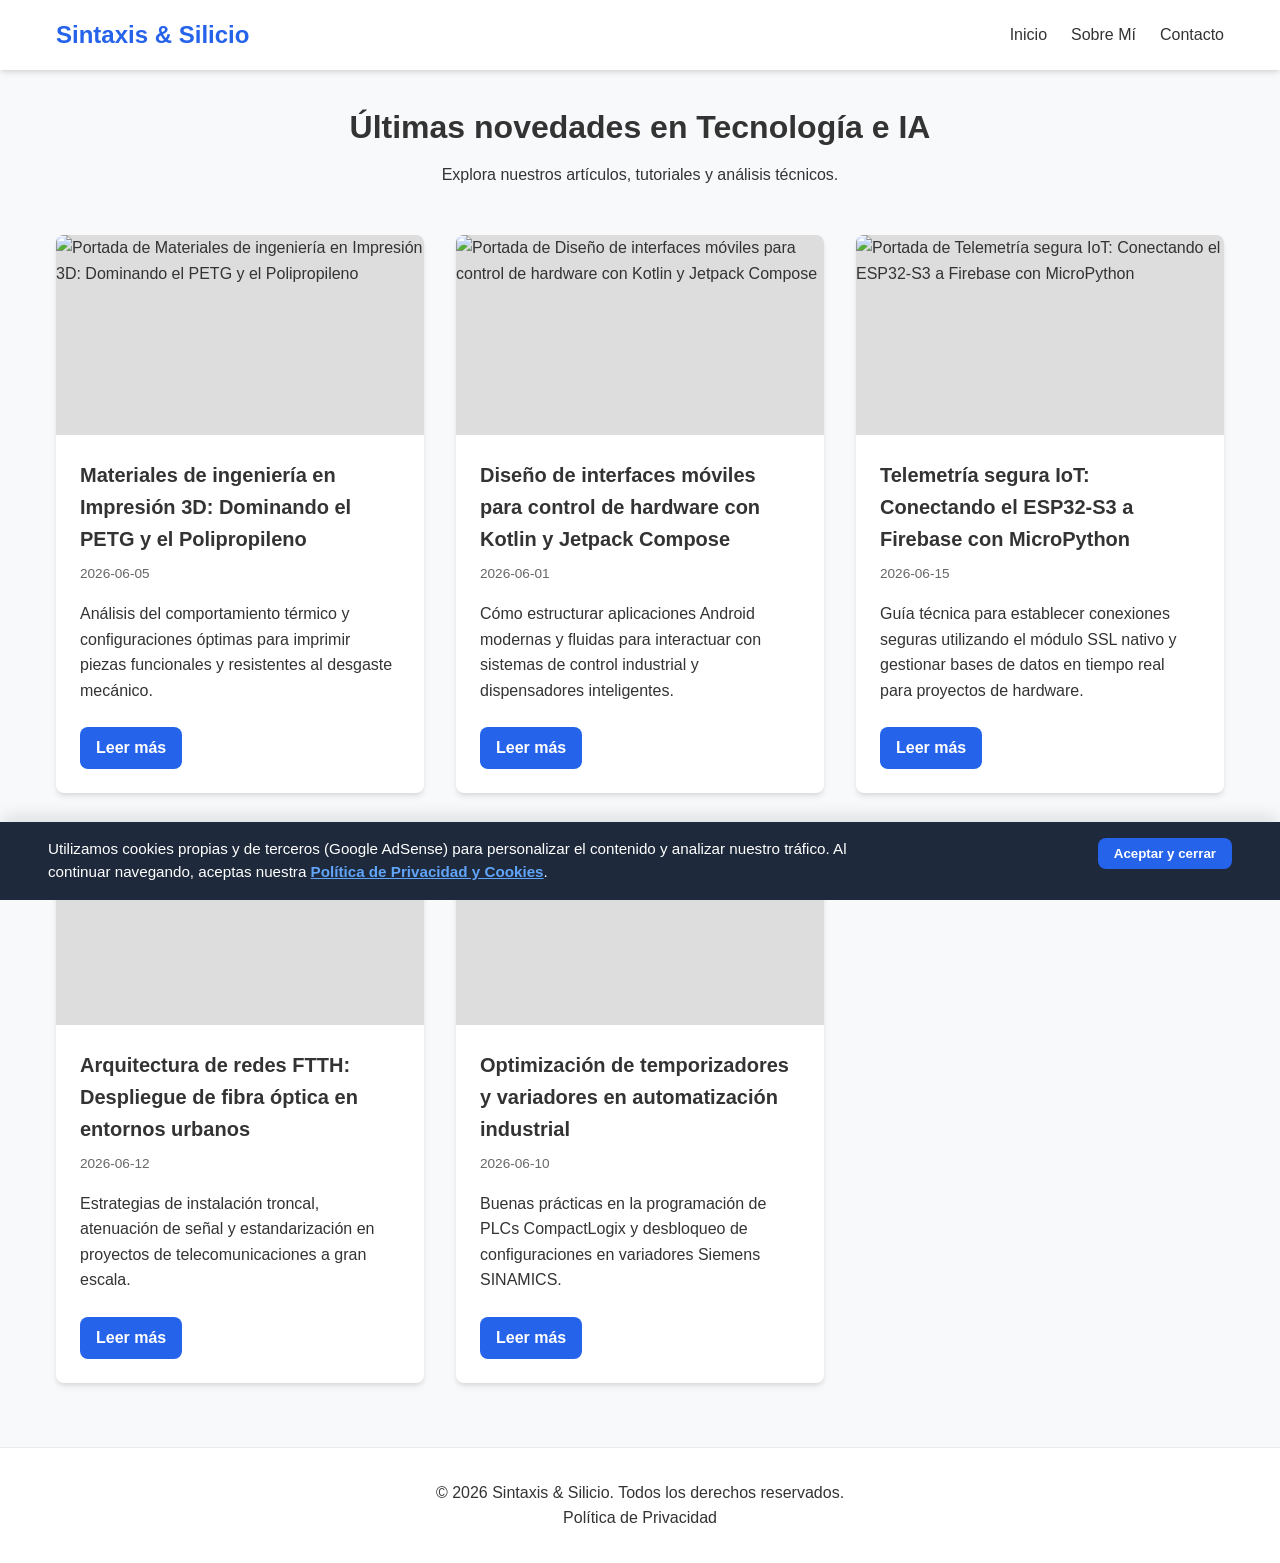
==== index.html @ 1dab360a "Primera versión: Estructura, artículos y políticas legales" ====
<!DOCTYPE html>
<html lang="es">
<head>
    <meta charset="UTF-8">
    <meta name="viewport" content="width=device-width, initial-scale=1.0">
    <meta name="description" content="Blog sobre tecnología actual, IA y desarrollo de hardware.">
    <title>Tech & IA Blog</title>
    <link rel="stylesheet" href="css/style.css">
</head>
<body>

    <header>
        <nav>
            <title>Sintaxis & Silicio | Tecnología, IA y Desarrollo</title>
            <div class="logo"><a href="index.html">Sintaxis & Silicio</a></div>
            <ul>
                <li><a href="index.html">Inicio</a></li>
                <li><a href="sobre-mi.html">Sobre Mí</a></li>
                <li><a href="contacto.html">Contacto</a></li>
            </ul>
        </nav>
    </header>

    <main>
        <section class="hero">
            <h2>Últimas novedades en Tecnología e IA</h2>
            <p>Explora nuestros artículos, tutoriales y análisis técnicos.</p>
        </section>

        <section id="grid-articulos" class="articulos-container">
            </section>
    </main>

    <footer>
    <p>&copy; 2026 Sintaxis & Silicio. Todos los derechos reservados.</p>
    <a href="politica-privacidad.html">Política de Privacidad</a>
    </footer>

    <script src="js/main.js"></script>
<!-- Inicio del Aviso de Cookies -->
    <div id="cookie-banner" class="cookie-banner">
        <p>Utilizamos cookies propias y de terceros (Google AdSense) para personalizar el contenido y analizar nuestro tráfico. Al continuar navegando, aceptas nuestra <a href="politica-privacidad.html">Política de Privacidad y Cookies</a>.</p>
        <button id="btn-aceptar-cookies" class="btn-leer">Aceptar y cerrar</button>
    </div>
    <!-- Fin del Aviso de Cookies -->

    <!-- Tus otros scripts aquí -->
    <script src="js/cookies.js"></script>
</body>
</html>
---- css/style.css ----
/* ================= VARIABLES ================= */
:root {
    --color-fondo: #f8f9fa;
    --color-texto: #333333;
    --color-primario: #2563eb;
    --color-primario-hover: #1d4ed8;
    --color-blanco: #ffffff;
    --sombra-suave: 0 4px 6px -1px rgba(0, 0, 0, 0.1), 0 2px 4px -1px rgba(0, 0, 0, 0.06);
    --sombra-fuerte: 0 10px 15px -3px rgba(0, 0, 0, 0.1), 0 4px 6px -2px rgba(0, 0, 0, 0.05);
    --radio-bordes: 8px;
}

/* ================= RESET BÁSICO ================= */
* {
    margin: 0;
    padding: 0;
    box-sizing: border-box;
}

body {
    font-family: -apple-system, BlinkMacSystemFont, "Segoe UI", Roboto, Helvetica, Arial, sans-serif;
    background-color: var(--color-fondo);
    color: var(--color-texto);
    line-height: 1.6;
}

a {
    text-decoration: none;
    color: inherit;
}

/* ================= NAVEGACIÓN ================= */
header {
    background-color: var(--color-blanco);
    box-shadow: var(--sombra-suave);
    position: sticky;
    top: 0;
    left: 0;
    width: 100%;
    z-index: 9999;
}

/* Añade esto también para separar un poco la sección de recomendados */
.relacionados-section {
    margin-top: 4rem;
    padding-top: 2rem;
    border-top: 1px solid #eaeaea;
}

.relacionados-section h3 {
    margin-bottom: 2rem;
    font-size: 1.5rem;
    text-align: center;
}
nav {
    max-width: 1200px;
    margin: 0 auto;
    padding: 1rem;
    display: flex;
    justify-content: space-between;
    align-items: center;
    flex-wrap: wrap; /* Permite que el menú baje en móviles */
}

nav .logo a {
    font-size: 1.5rem;
    font-weight: bold;
    color: var(--color-primario);
}

nav ul {
    list-style: none;
    display: flex;
    gap: 1.5rem;
}

nav ul a:hover {
    color: var(--color-primario);
}

/* ================= INICIO (INDEX) ================= */
main {
    max-width: 1200px;
    margin: 2rem auto;
    padding: 0 1rem;
}

.hero {
    text-align: center;
    margin-bottom: 3rem;
}

.hero h2 {
    font-size: 2rem;
    margin-bottom: 0.5rem;
}

/* Grid de Artículos (Diseño Responsivo) */
.articulos-container {
    display: grid;
    grid-template-columns: 1fr; /* 1 columna en móviles */
    gap: 2rem;
}

/* Media Query para Tablets y Escritorio */
@media (min-width: 768px) {
    .articulos-container {
        grid-template-columns: repeat(auto-fill, minmax(300px, 1fr)); /* Múltiples columnas */
    }
}

/* Tarjetas (Cards) estilo Material */
.card {
    background: var(--color-blanco);
    border-radius: var(--radio-bordes);
    overflow: hidden;
    box-shadow: var(--sombra-suave);
    transition: box-shadow 0.3s ease, transform 0.3s ease;
    display: flex;
    flex-direction: column;
}

.card:hover {
    box-shadow: var(--sombra-fuerte);
    transform: translateY(-5px);
}

.card img {
    width: 100%;
    height: 200px;
    object-fit: cover;
    background-color: #ddd; /* Color de fondo por si no hay imagen */
}

.card-content {
    padding: 1.5rem;
    display: flex;
    flex-direction: column;
    flex-grow: 1;
}

.card-content h3 {
    font-size: 1.25rem;
    margin-bottom: 0.5rem;
}

.card-content .fecha {
    font-size: 0.85rem;
    color: #666;
    margin-bottom: 1rem;
}

.card-content p {
    flex-grow: 1;
    margin-bottom: 1.5rem;
}

/* ================= BOTONES ================= */
.btn-leer {
    display: inline-block;
    background-color: var(--color-primario);
    color: var(--color-blanco) !important;
    padding: 0.5rem 1rem;
    border-radius: var(--radio-bordes);
    text-align: center;
    font-weight: bold;
    transition: background-color 0.3s;
    align-self: flex-start;
}

.btn-leer:hover {
    background-color: var(--color-primario-hover);
}

/* ================= ARTÍCULO INDIVIDUAL ================= */
.contenedor-articulo {
    max-width: 800px; /* Más estrecho para mejor legibilidad */
    background: var(--color-blanco);
    padding: 2rem;
    border-radius: var(--radio-bordes);
    box-shadow: var(--sombra-suave);
    margin-top: 2rem;
}

.post-header h1 {
    font-size: 2.5rem;
    line-height: 1.2;
    margin-bottom: 0.5rem;
}

.post-header .fecha {
    color: #666;
    display: block;
    margin-bottom: 2rem;
}

.post-imagen img {
    width: 100%;
    max-height: 400px;
    object-fit: cover;
    border-radius: var(--radio-bordes);
    margin-bottom: 2rem;
}

.post-cuerpo p {
    margin-bottom: 1.5rem;
    font-size: 1.1rem;
}

.post-cuerpo h3 {
    margin: 2rem 0 1rem 0;
}

.post-cuerpo code {
    background-color: #e2e8f0;
    padding: 0.2rem 0.4rem;
    border-radius: 4px;
    font-family: monospace;
}

/* ================= ADSENSE PLACEHOLDERS ================= */
/* Esto garantiza que el contenido no salte cuando carguen los anuncios */
.adsense-placeholder {
    width: 100%;
    min-height: 100px;
    margin: 2rem 0;
    display: flex;
    align-items: center;
    justify-content: center;
    background-color: #f1f5f9;
    border: 1px dashed #cbd5e1;
    color: #94a3b8;
    border-radius: var(--radio-bordes);
}

/* ================= FOOTER ================= */
footer {
    text-align: center;
    padding: 2rem;
    margin-top: 4rem;
    background-color: var(--color-blanco);
    border-top: 1px solid #eaeaea;
}
/* ================= AVISO DE COOKIES ================= */
.cookie-banner {
    position: fixed;
    bottom: 0;
    left: 0;
    width: 100%;
    background-color: #1e293b; /* Color oscuro para contrastar con la web */
    color: var(--color-blanco);
    padding: 1.5rem;
    display: flex;
    flex-direction: column;
    align-items: center;
    justify-content: space-between;
    z-index: 99999; /* Por encima de todo, incluido el header */
    box-shadow: 0 -10px 15px -3px rgba(0, 0, 0, 0.1);
    transform: translateY(100%); /* Lo esconde debajo de la pantalla */
    transition: transform 0.5s cubic-bezier(0.4, 0, 0.2, 1); /* Animación suave */
}

/* Esta clase se añadirá con JavaScript para mostrar el banner */
.cookie-banner.mostrar {
    transform: translateY(0);
}

.cookie-banner p {
    margin-bottom: 1rem;
    font-size: 0.95rem;
    text-align: center;
    max-width: 800px;
    line-height: 1.5;
}

.cookie-banner a {
    color: #60a5fa; /* Un azul claro que resalta en fondo oscuro */
    text-decoration: underline;
    font-weight: bold;
}

.cookie-banner .btn-leer {
    white-space: nowrap;
    border: none;
    cursor: pointer;
}

/* Ajuste para pantallas más grandes (Escritorio/Tablets) */
@media (min-width: 768px) {
    .cookie-banner {
        flex-direction: row;
        padding: 1rem 3rem;
    }
    .cookie-banner p {
        margin-bottom: 0;
        text-align: left;
        margin-right: 2rem;
    }
}
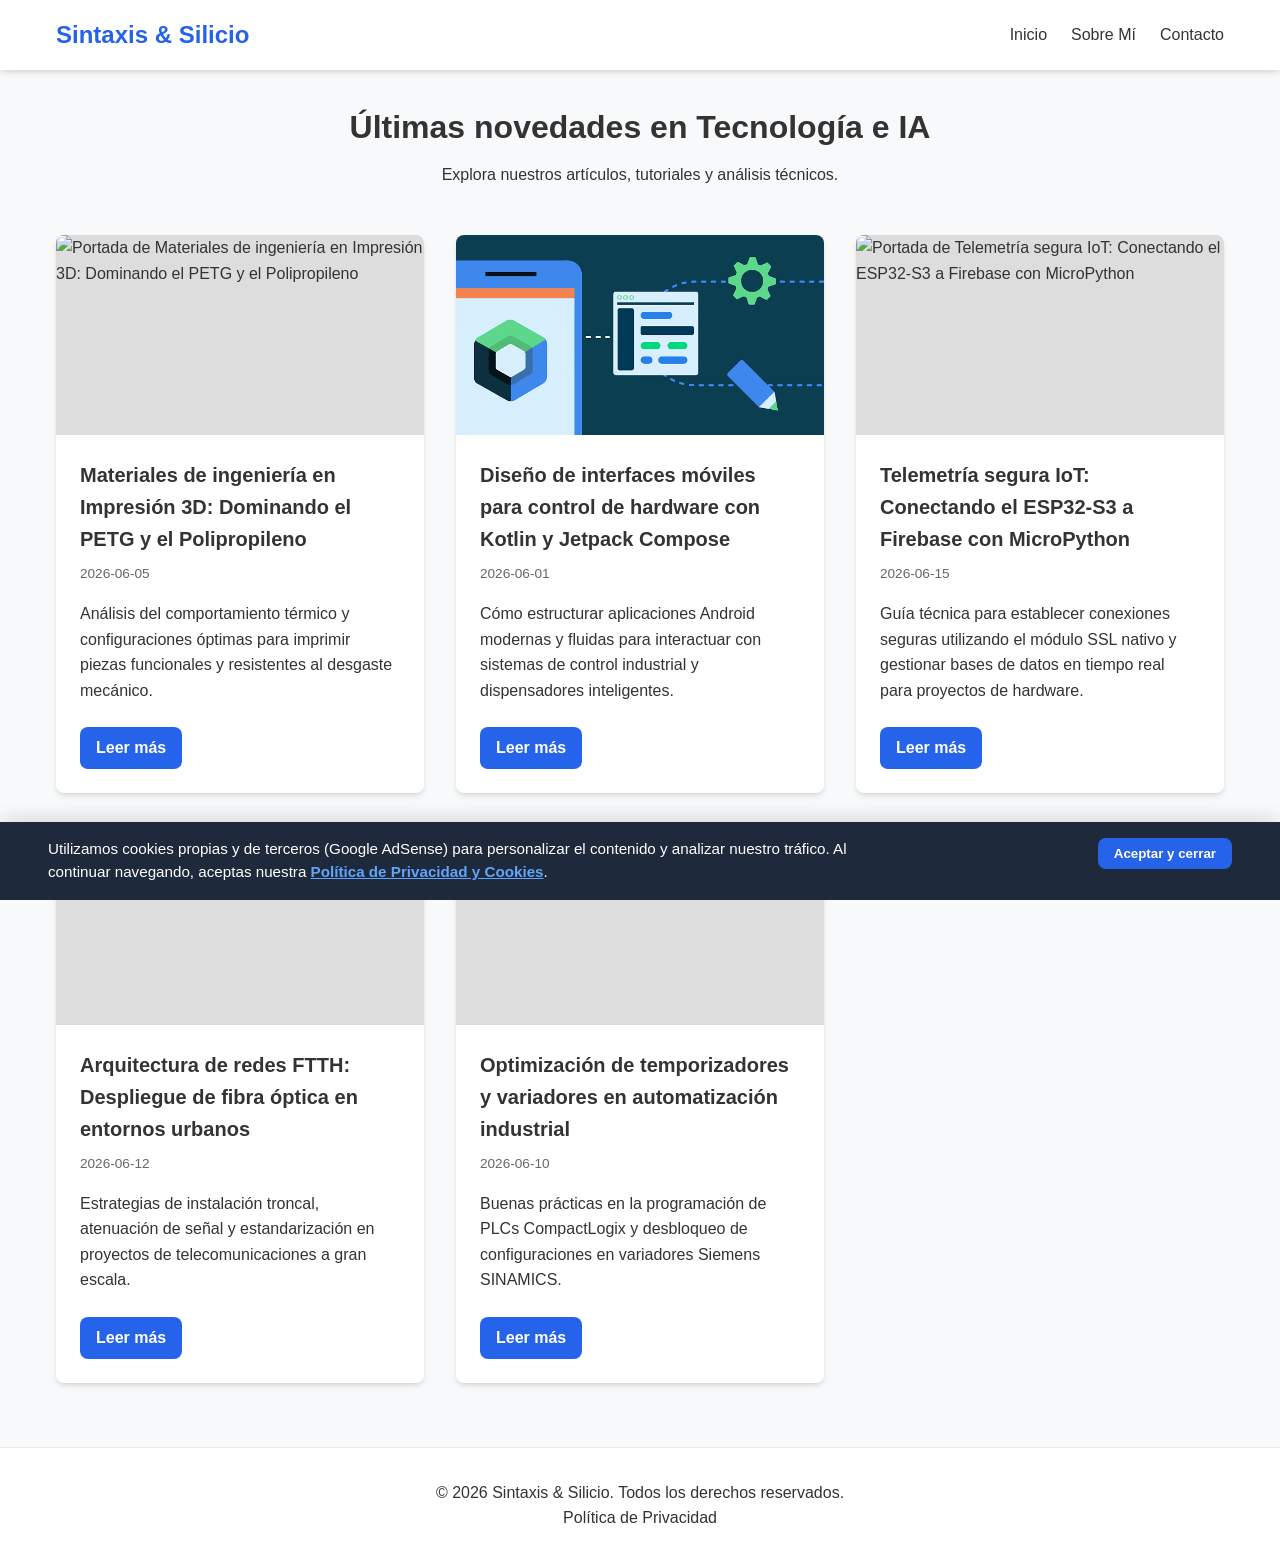
==== commit cb5e2e10: "Añadido el script de Google AdSense en el head" ====
--- a/index.html
+++ b/index.html
@@ -6,6 +6,8 @@
     <meta name="description" content="Blog sobre tecnología actual, IA y desarrollo de hardware.">
     <title>Tech & IA Blog</title>
     <link rel="stylesheet" href="css/style.css">
+    <script async src="https://pagead2.googlesyndication.com/pagead/js/adsbygoogle.js?client=ca-pub-4132174119961625"
+     crossorigin="anonymous"></script>
 </head>
 <body>
 
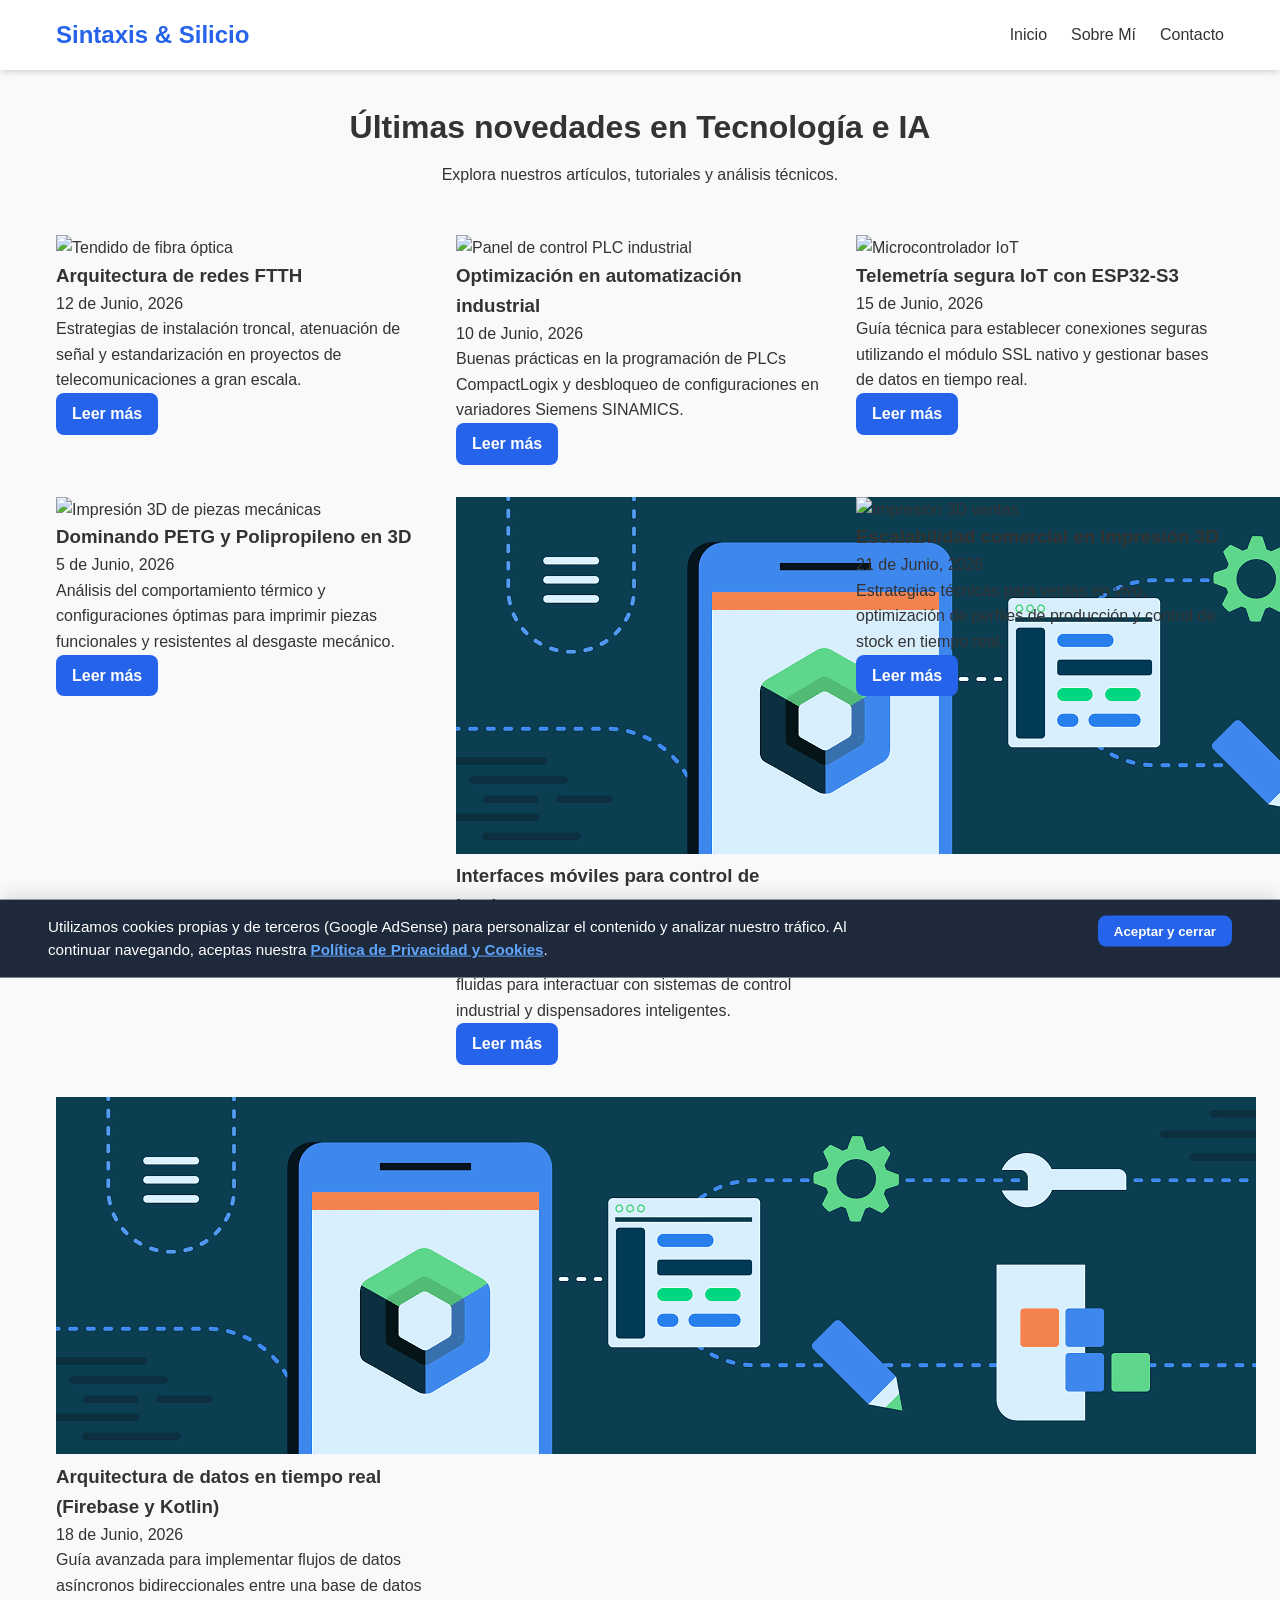
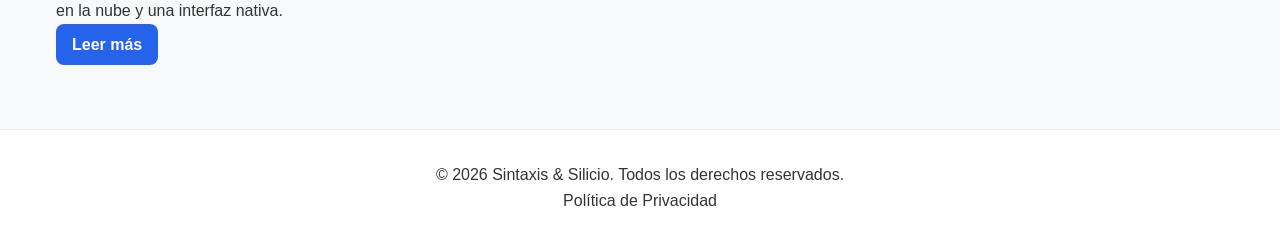
==== commit 7418999b: "version5" ====
--- a/index.html
+++ b/index.html
@@ -4,6 +4,7 @@
     <meta charset="UTF-8">
     <meta name="viewport" content="width=device-width, initial-scale=1.0">
     <meta name="description" content="Blog sobre tecnología actual, IA y desarrollo de hardware.">
+    <meta name="google-site-verification" content="2Hlwk84C8VAOdJVQj6sfPciF0h0cwrOiu_KnDOKpyxw" />
     <title>Tech & IA Blog</title>
     <link rel="stylesheet" href="css/style.css">
     <script async src="https://pagead2.googlesyndication.com/pagead/js/adsbygoogle.js?client=ca-pub-4132174119961625"
@@ -13,7 +14,6 @@
 
     <header>
         <nav>
-            <title>Sintaxis & Silicio | Tecnología, IA y Desarrollo</title>
             <div class="logo"><a href="index.html">Sintaxis & Silicio</a></div>
             <ul>
                 <li><a href="index.html">Inicio</a></li>
@@ -30,7 +30,85 @@
         </section>
 
         <section id="grid-articulos" class="articulos-container">
-            </section>
+            
+            <!-- Tarjeta 1: FTTH -->
+            <article class="tarjeta-articulo">
+                <img src="https://images.unsplash.com/photo-1544197150-b99a580bb7a8?auto=format&fit=crop&w=600&q=80" alt="Tendido de fibra óptica" class="img-tarjeta">
+                <div class="contenido-tarjeta">
+                    <h3>Arquitectura de redes FTTH</h3>
+                    <p class="fecha-tarjeta">12 de Junio, 2026</p>
+                    <p>Estrategias de instalación troncal, atenuación de señal y estandarización en proyectos de telecomunicaciones a gran escala.</p>
+                    <a href="redes-ftth.html" class="btn-leer">Leer más</a>
+                </div>
+            </article>
+
+            <!-- Tarjeta 2: PLC -->
+            <article class="tarjeta-articulo">
+                <img src="https://images.unsplash.com/photo-1581091226825-a6a2a5aee158?auto=format&fit=crop&w=600&q=80" alt="Panel de control PLC industrial" class="img-tarjeta">
+                <div class="contenido-tarjeta">
+                    <h3>Optimización en automatización industrial</h3>
+                    <p class="fecha-tarjeta">10 de Junio, 2026</p>
+                    <p>Buenas prácticas en la programación de PLCs CompactLogix y desbloqueo de configuraciones en variadores Siemens SINAMICS.</p>
+                    <a href="logica-plc.html" class="btn-leer">Leer más</a>
+                </div>
+            </article>
+
+            <!-- Tarjeta 3: Telemetría IoT -->
+            <article class="tarjeta-articulo">
+                <img src="https://images.unsplash.com/photo-1518770660439-4636190af475?auto=format&fit=crop&w=600&q=80" alt="Microcontrolador IoT" class="img-tarjeta">
+                <div class="contenido-tarjeta">
+                    <h3>Telemetría segura IoT con ESP32-S3</h3>
+                    <p class="fecha-tarjeta">15 de Junio, 2026</p>
+                    <p>Guía técnica para establecer conexiones seguras utilizando el módulo SSL nativo y gestionar bases de datos en tiempo real.</p>
+                    <a href="esp32-firebase.html" class="btn-leer">Leer más</a>
+                </div>
+            </article>
+
+            <!-- Tarjeta 4: Impresión 3D -->
+            <article class="tarjeta-articulo">
+                <img src="https://images.unsplash.com/photo-1581092580497-e0d23cbdf1dc?auto=format&fit=crop&w=600&q=80" alt="Impresión 3D de piezas mecánicas" class="img-tarjeta">
+                <div class="contenido-tarjeta">
+                    <h3>Dominando PETG y Polipropileno en 3D</h3>
+                    <p class="fecha-tarjeta">5 de Junio, 2026</p>
+                    <p>Análisis del comportamiento térmico y configuraciones óptimas para imprimir piezas funcionales y resistentes al desgaste mecánico.</p>
+                    <a href="impresion-3d.html" class="btn-leer">Leer más</a>
+                </div>
+            </article>
+
+            <!-- Tarjeta 5: Jetpack Compose -->
+            <article class="tarjeta-articulo">
+                <img src="assets/Jetpack-Compose.png" alt="Diseño de interfaces móviles con Jetpack Compose" class="img-tarjeta">
+                <div class="contenido-tarjeta">
+                    <h3>Interfaces móviles para control de hardware</h3>
+                    <p class="fecha-tarjeta">1 de Junio, 2026</p>
+                    <p>Cómo estructurar aplicaciones Android modernas y fluidas para interactuar con sistemas de control industrial y dispensadores inteligentes.</p>
+                    <a href="jetpack-compose.html" class="btn-leer">Leer más</a>
+                </div>
+            </article>
+
+            <!-- Tarjeta 6: Comercio en 3D -->
+            <article class="tarjeta-articulo">
+                <img src="https://images.unsplash.com/photo-1615811361523-6bd03d7748e7?auto=format&fit=crop&w=600&q=80" alt="Impresión 3D ventas" class="img-tarjeta">
+                <div class="contenido-tarjeta">
+                    <h3>Escalabilidad comercial en Impresión 3D</h3>
+                    <p class="fecha-tarjeta">21 de Junio, 2026</p>
+                    <p>Estrategias técnicas para ventas en vivo, optimización de perfiles de producción y control de stock en tiempo real.</p>
+                    <a href="comercio-3d.html" class="btn-leer">Leer más</a>
+                </div>
+            </article>
+
+            <!-- Tarjeta 7: Firebase y Kotlin Realtime -->
+            <article class="tarjeta-articulo">
+                <img src="assets/Jetpack-Compose.png" alt="Integración Firebase" class="img-tarjeta">
+                <div class="contenido-tarjeta">
+                    <h3>Arquitectura de datos en tiempo real (Firebase y Kotlin)</h3>
+                    <p class="fecha-tarjeta">18 de Junio, 2026</p>
+                    <p>Guía avanzada para implementar flujos de datos asíncronos bidireccionales entre una base de datos en la nube y una interfaz nativa.</p>
+                    <a href="integracion-firebase.html" class="btn-leer">Leer más</a>
+                </div>
+            </article>
+
+        </section>
     </main>
 
     <footer>
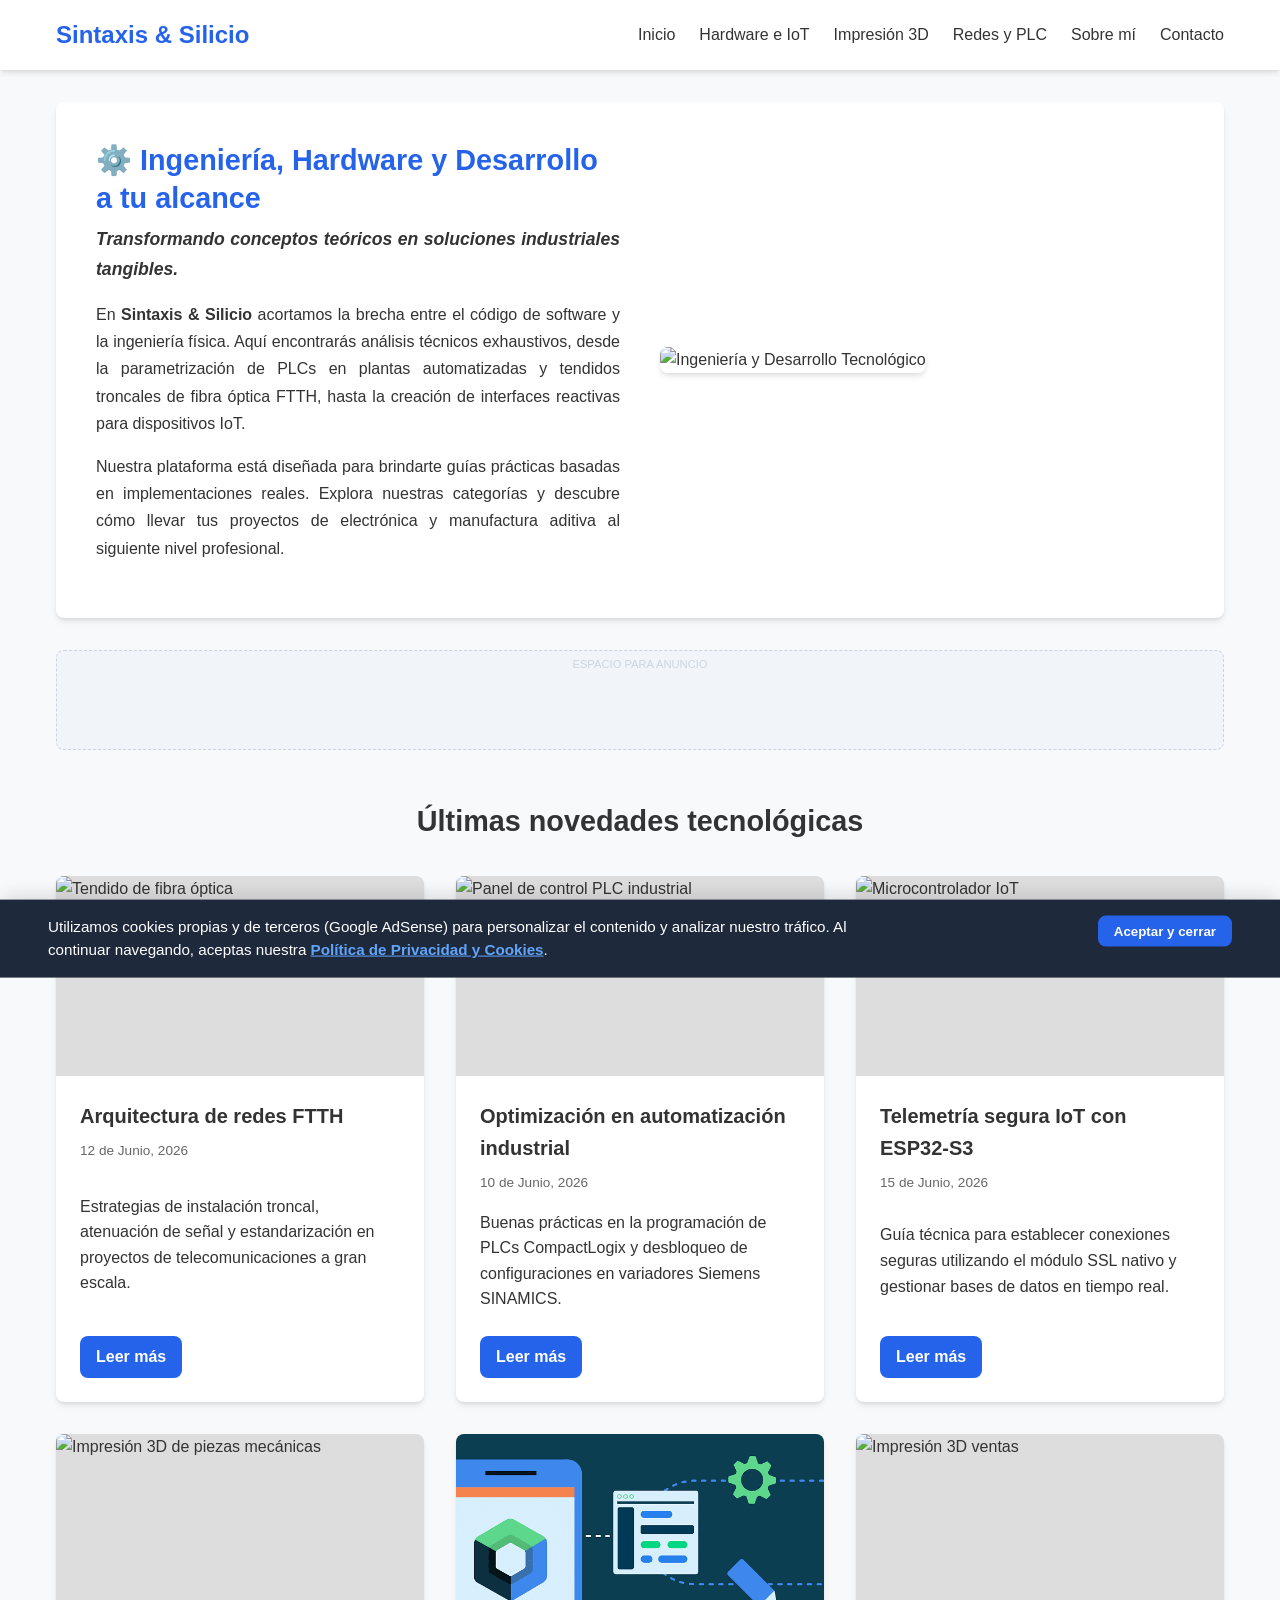
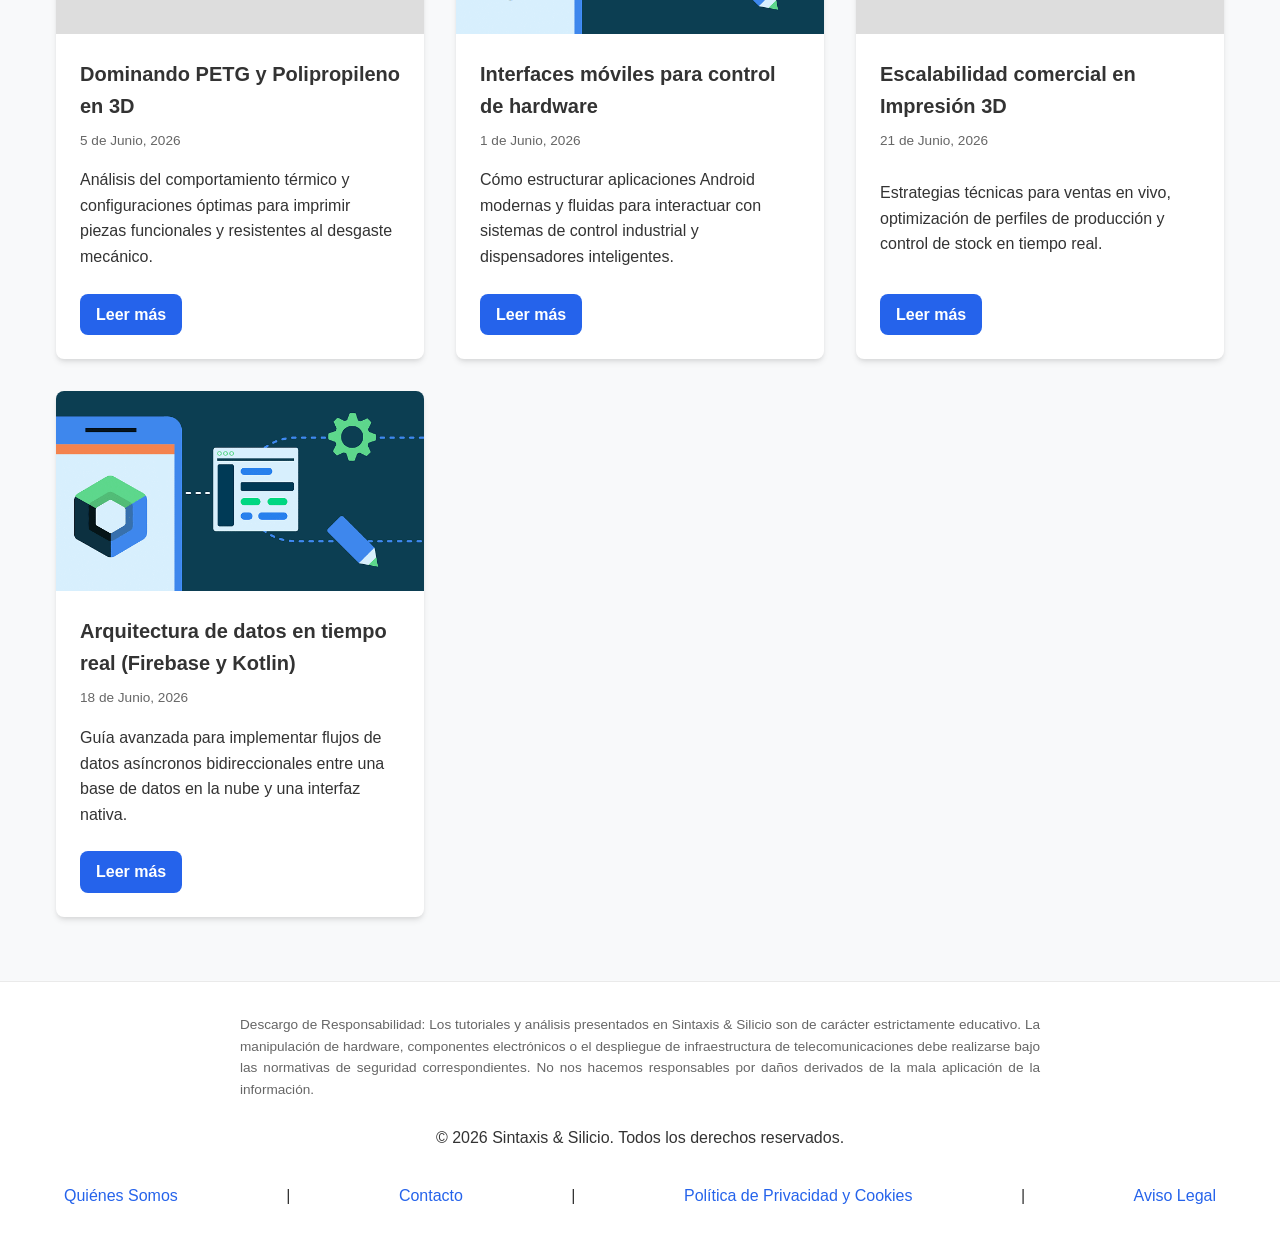
==== commit ce82fa8f: "version6" ====
--- a/index.html
+++ b/index.html
@@ -12,23 +12,42 @@
 </head>
 <body>
 
-    <header>
+<header>
         <nav>
             <div class="logo"><a href="index.html">Sintaxis & Silicio</a></div>
             <ul>
+                <!-- Enlaces actualizados para saltar a las categorías -->
                 <li><a href="index.html">Inicio</a></li>
-                <li><a href="sobre-mi.html">Sobre Mí</a></li>
+                <li><a href="jetpack-compose.html">Hardware e IoT</a></li>
+                <li><a href="impresion-3d.html">Impresión 3D</a></li>
+                <li><a href="logica-plc.html">Redes y PLC</a></li>
+                <li><a href="sobre-mi.html">Sobre mí</a></li>
                 <li><a href="contacto.html">Contacto</a></li>
             </ul>
         </nav>
-    </header>
+</header>
 
     <main>
-        <section class="hero">
-            <h2>Últimas novedades en Tecnología e IA</h2>
-            <p>Explora nuestros artículos, tutoriales y análisis técnicos.</p>
+        <section class="intro-general">
+            <div class="intro-texto">
+                <h2>⚙️ Ingeniería, Hardware y Desarrollo a tu alcance</h2>
+                <p class="intro-sub">Transformando conceptos teóricos en soluciones industriales tangibles.</p>
+                <p>En <strong>Sintaxis & Silicio</strong> acortamos la brecha entre el código de software y la ingeniería física. Aquí encontrarás análisis técnicos exhaustivos, desde la parametrización de PLCs en plantas automatizadas y tendidos troncales de fibra óptica FTTH, hasta la creación de interfaces reactivas para dispositivos IoT.</p>
+                <p>Nuestra plataforma está diseñada para brindarte guías prácticas basadas en implementaciones reales. Explora nuestras categorías y descubre cómo llevar tus proyectos de electrónica y manufactura aditiva al siguiente nivel profesional.</p>
+            </div>
+            <div class="intro-imagen">
+                <!-- Imagen de contexto tecnológico -->
+                <img src="https://images.unsplash.com/photo-1517077304055-6e89abbf09b0?auto=format&fit=crop&w=800&q=80" alt="Ingeniería y Desarrollo Tecnológico">
+            </div>
         </section>
 
+        <!-- Primer espacio de anuncio justo debajo de la intro -->
+        <div class="adsense-placeholder"></div>
+
+        <section class="titulo-seccion">
+            <h2>Últimas novedades tecnológicas</h2>
+        </section>
+        
         <section id="grid-articulos" class="articulos-container">
             
             <!-- Tarjeta 1: FTTH -->
@@ -111,9 +130,19 @@
         </section>
     </main>
 
-    <footer>
-    <p>&copy; 2026 Sintaxis & Silicio. Todos los derechos reservados.</p>
-    <a href="politica-privacidad.html">Política de Privacidad</a>
+<footer>
+        <div class="footer-legal">
+            <p>Descargo de Responsabilidad: Los tutoriales y análisis presentados en Sintaxis & Silicio son de carácter estrictamente educativo. La manipulación de hardware, componentes electrónicos o el despliegue de infraestructura de telecomunicaciones debe realizarse bajo las normativas de seguridad correspondientes. No nos hacemos responsables por daños derivados de la mala aplicación de la información.</p>
+        </div>
+        <div class="footer-enlaces">
+            <p>&copy; 2026 Sintaxis & Silicio. Todos los derechos reservados.</p>
+            <nav class="menu-footer">
+                <a href="sobre-mi.html">Quiénes Somos</a> |
+                <a href="contacto.html">Contacto</a> |
+                <a href="politica-privacidad.html">Política de Privacidad y Cookies</a> |
+                <a href="aviso-legal.html">Aviso Legal</a>
+            </nav>
+        </div>
     </footer>
 
     <script src="js/main.js"></script>
--- a/css/style.css
+++ b/css/style.css
@@ -1,3 +1,71 @@
+/* ================= INTRODUCCIÓN GENERAL (INDEX) ================= */
+.intro-general {
+    display: flex;
+    flex-direction: column;
+    gap: 2.5rem;
+    background-color: var(--color-blanco);
+    padding: 2.5rem;
+    border-radius: var(--radio-bordes);
+    box-shadow: var(--sombra-suave);
+    margin-bottom: 2rem;
+    align-items: center;
+}
+
+.intro-texto {
+    flex: 1;
+}
+
+.intro-texto h2 {
+    font-size: 1.8rem;
+    color: var(--color-primario);
+    margin-bottom: 0.5rem;
+    line-height: 1.3;
+}
+
+.intro-sub {
+    font-weight: 600;
+    font-style: italic;
+    color: #64748b;
+    margin-bottom: 1.5rem;
+    font-size: 1.1rem;
+}
+
+.intro-texto p {
+    margin-bottom: 1rem;
+    text-align: justify;
+    line-height: 1.7;
+    color: var(--color-texto);
+}
+
+.intro-imagen {
+    flex: 1;
+    width: 100%;
+}
+
+.intro-imagen img {
+    width: 100%;
+    border-radius: var(--radio-bordes);
+    object-fit: cover;
+    max-height: 350px;
+    box-shadow: var(--sombra-suave);
+}
+
+.titulo-seccion {
+    text-align: center;
+    margin: 3rem 0 2rem 0;
+}
+
+.titulo-seccion h2 {
+    font-size: 1.8rem;
+    color: var(--color-texto);
+}
+
+/* Diseño lado a lado para escritorio */
+@media (min-width: 768px) {
+    .intro-general {
+        flex-direction: row; 
+    }
+}
 /* ================= VARIABLES ================= */
 :root {
     --color-fondo: #f8f9fa;
@@ -110,7 +178,7 @@
 }
 
 /* Tarjetas (Cards) estilo Material */
-.card {
+.tarjeta-articulo {
     background: var(--color-blanco);
     border-radius: var(--radio-bordes);
     overflow: hidden;
@@ -118,43 +186,68 @@
     transition: box-shadow 0.3s ease, transform 0.3s ease;
     display: flex;
     flex-direction: column;
-}
-
-.card:hover {
+    min-width: 0; /* ¡Mantiene el grid a raya! */
+}
+
+.tarjeta-articulo:hover {
     box-shadow: var(--sombra-fuerte);
     transform: translateY(-5px);
 }
 
-.card img {
+.img-tarjeta {
     width: 100%;
     height: 200px;
     object-fit: cover;
-    background-color: #ddd; /* Color de fondo por si no hay imagen */
-}
-
-.card-content {
+    background-color: #ddd; 
+}
+
+.contenido-tarjeta {
     padding: 1.5rem;
     display: flex;
     flex-direction: column;
     flex-grow: 1;
 }
 
-.card-content h3 {
+.contenido-tarjeta h3 {
     font-size: 1.25rem;
     margin-bottom: 0.5rem;
 }
 
-.card-content .fecha {
+.contenido-tarjeta .fecha-tarjeta {
     font-size: 0.85rem;
     color: #666;
     margin-bottom: 1rem;
 }
 
-.card-content p {
+.contenido-tarjeta p {
     flex-grow: 1;
     margin-bottom: 1.5rem;
 }
-
+/* Añade esto a tu style.css para mejorar los placeholders */
+.adsense-placeholder {
+    width: 100%;
+    min-height: 100px;
+    margin: 2rem 0;
+    display: flex;
+    flex-direction: column; /* Cambiado para apilar texto y caja */
+    align-items: center;
+    justify-content: center;
+    background-color: #f1f5f9;
+    border: 1px dashed #cbd5e1;
+    color: #94a3b8;
+    border-radius: var(--radio-bordes);
+    position: relative;
+    padding-top: 20px;
+}
+
+.adsense-placeholder::before {
+    content: "Espacio para anuncio"; /* Etiqueta de transparencia */
+    position: absolute;
+    top: 5px;
+    font-size: 0.7rem;
+    color: #cbd5e1;
+    text-transform: uppercase;
+}
 /* ================= BOTONES ================= */
 .btn-leer {
     display: inline-block;
@@ -173,51 +266,72 @@
 }
 
 /* ================= ARTÍCULO INDIVIDUAL ================= */
-.contenedor-articulo {
-    max-width: 800px; /* Más estrecho para mejor legibilidad */
+.articulo-contenedor {
+    max-width: 800px; /* Mantiene el texto en un ancho ideal para leer */
     background: var(--color-blanco);
-    padding: 2rem;
-    border-radius: var(--radio-bordes);
-    box-shadow: var(--sombra-suave);
-    margin-top: 2rem;
-}
-
-.post-header h1 {
+    padding: 2.5rem;
+    border-radius: var(--radio-bordes);
+    box-shadow: var(--sombra-suave);
+    margin: 2rem auto; /* Lo centra en la pantalla */
+}
+
+.articulo-cabecera h1 {
     font-size: 2.5rem;
     line-height: 1.2;
     margin-bottom: 0.5rem;
 }
 
-.post-header .fecha {
+.fecha-publicacion {
     color: #666;
     display: block;
     margin-bottom: 2rem;
-}
-
-.post-imagen img {
-    width: 100%;
-    max-height: 400px;
+    font-size: 0.95rem;
+}
+
+.imagen-destacada {
+    width: 100%;
+    max-height: 450px;
     object-fit: cover;
     border-radius: var(--radio-bordes);
     margin-bottom: 2rem;
-}
-
-.post-cuerpo p {
+    box-shadow: var(--sombra-suave);
+}
+
+.contenido-texto p {
     margin-bottom: 1.5rem;
     font-size: 1.1rem;
-}
-
-.post-cuerpo h3 {
-    margin: 2rem 0 1rem 0;
-}
-
-.post-cuerpo code {
-    background-color: #e2e8f0;
-    padding: 0.2rem 0.4rem;
-    border-radius: 4px;
-    font-family: monospace;
-}
-
+    line-height: 1.8;
+}
+
+.contenido-texto h2 {
+    margin: 2.5rem 0 1rem 0;
+    font-size: 1.8rem;
+    color: var(--color-texto);
+}
+
+/* ================= FOOTER LEGAL Y ENLACES ================= */
+.footer-legal {
+    font-size: 0.85rem;
+    color: #666;
+    max-width: 800px;
+    margin: 0 auto 1.5rem auto;
+    line-height: 1.6;
+    text-align: justify;
+}
+
+.menu-footer {
+    margin-top: 1rem;
+}
+
+.menu-footer a {
+    margin: 0 0.5rem;
+    color: var(--color-primario);
+    font-weight: 500;
+}
+
+.menu-footer a:hover {
+    text-decoration: underline;
+}
 /* ================= ADSENSE PLACEHOLDERS ================= */
 /* Esto garantiza que el contenido no salte cuando carguen los anuncios */
 .adsense-placeholder {
@@ -296,4 +410,97 @@
         text-align: left;
         margin-right: 2rem;
     }
+}
+.card {
+    background: var(--color-blanco);
+    border-radius: var(--radio-bordes);
+    overflow: hidden;
+    box-shadow: var(--sombra-suave);
+    transition: box-shadow 0.3s ease, transform 0.3s ease;
+    display: flex;
+    flex-direction: column;
+    min-width: 0; /* ¡Esta es la solución principal! */
+}
+@media (min-width: 768px) {
+    .articulos-container {
+        /* Cambiamos auto-fill por auto-fit */
+        grid-template-columns: repeat(auto-fit, minmax(300px, 1fr)); 
+    }
+}
+/* ================= FORMULARIO DE CONTACTO ================= */
+.formulario-contacto {
+    width: 100%;
+    margin-top: 1.5rem;
+}
+
+.form-grupo {
+    margin-bottom: 1.5rem;
+}
+
+.form-grupo label {
+    display: block;
+    margin-bottom: 0.4rem;
+    color: #555555;
+    font-size: 0.95rem;
+}
+
+.form-grupo input,
+.form-grupo textarea {
+    width: 100%;
+    padding: 0.75rem;
+    border: 1px solid #d1d5db; /* Borde gris sutil */
+    border-radius: 2px; /* Esquinas casi rectas como en tu imagen */
+    background-color: #fdfdfd;
+    font-family: inherit;
+    font-size: 1rem;
+    color: var(--color-texto);
+    transition: border-color 0.3s ease;
+}
+
+/* Efecto al hacer clic en las cajas de texto */
+.form-grupo input:focus,
+.form-grupo textarea:focus {
+    outline: none;
+    border-color: #7b9ebc; 
+}
+
+.form-grupo textarea {
+    resize: vertical; /* Permite estirar hacia abajo pero no hacia los lados */
+    min-height: 180px;
+}
+
+/* Botón de Enviar idéntico a la imagen */
+.btn-enviar-form {
+    background-color: #336699; /* Tono de azul del ejemplo */
+    color: var(--color-blanco);
+    border: none;
+    padding: 0.75rem 2rem;
+    font-weight: 700;
+    font-size: 0.9rem;
+    letter-spacing: 0.5px;
+    cursor: pointer;
+    border-radius: 2px;
+    transition: background-color 0.3s;
+    display: inline-block;
+    margin-top: 0.5rem;
+}
+
+.btn-enviar-form:hover {
+    background-color: #244b73; /* Azul más oscuro al pasar el ratón */
+}
+/* Para que el menú se deslice suavemente al hacer clic */
+html {
+    scroll-behavior: smooth;
+}
+
+/* Estilos para los títulos separadores de categorías en el Inicio */
+.titulo-categoria {
+    margin: 4rem 0 2rem 0; /* Da respiro entre categorías */
+    padding-bottom: 0.5rem;
+    border-bottom: 2px solid var(--color-primario);
+}
+
+.titulo-categoria h2 {
+    font-size: 1.6rem;
+    color: var(--color-texto);
 }
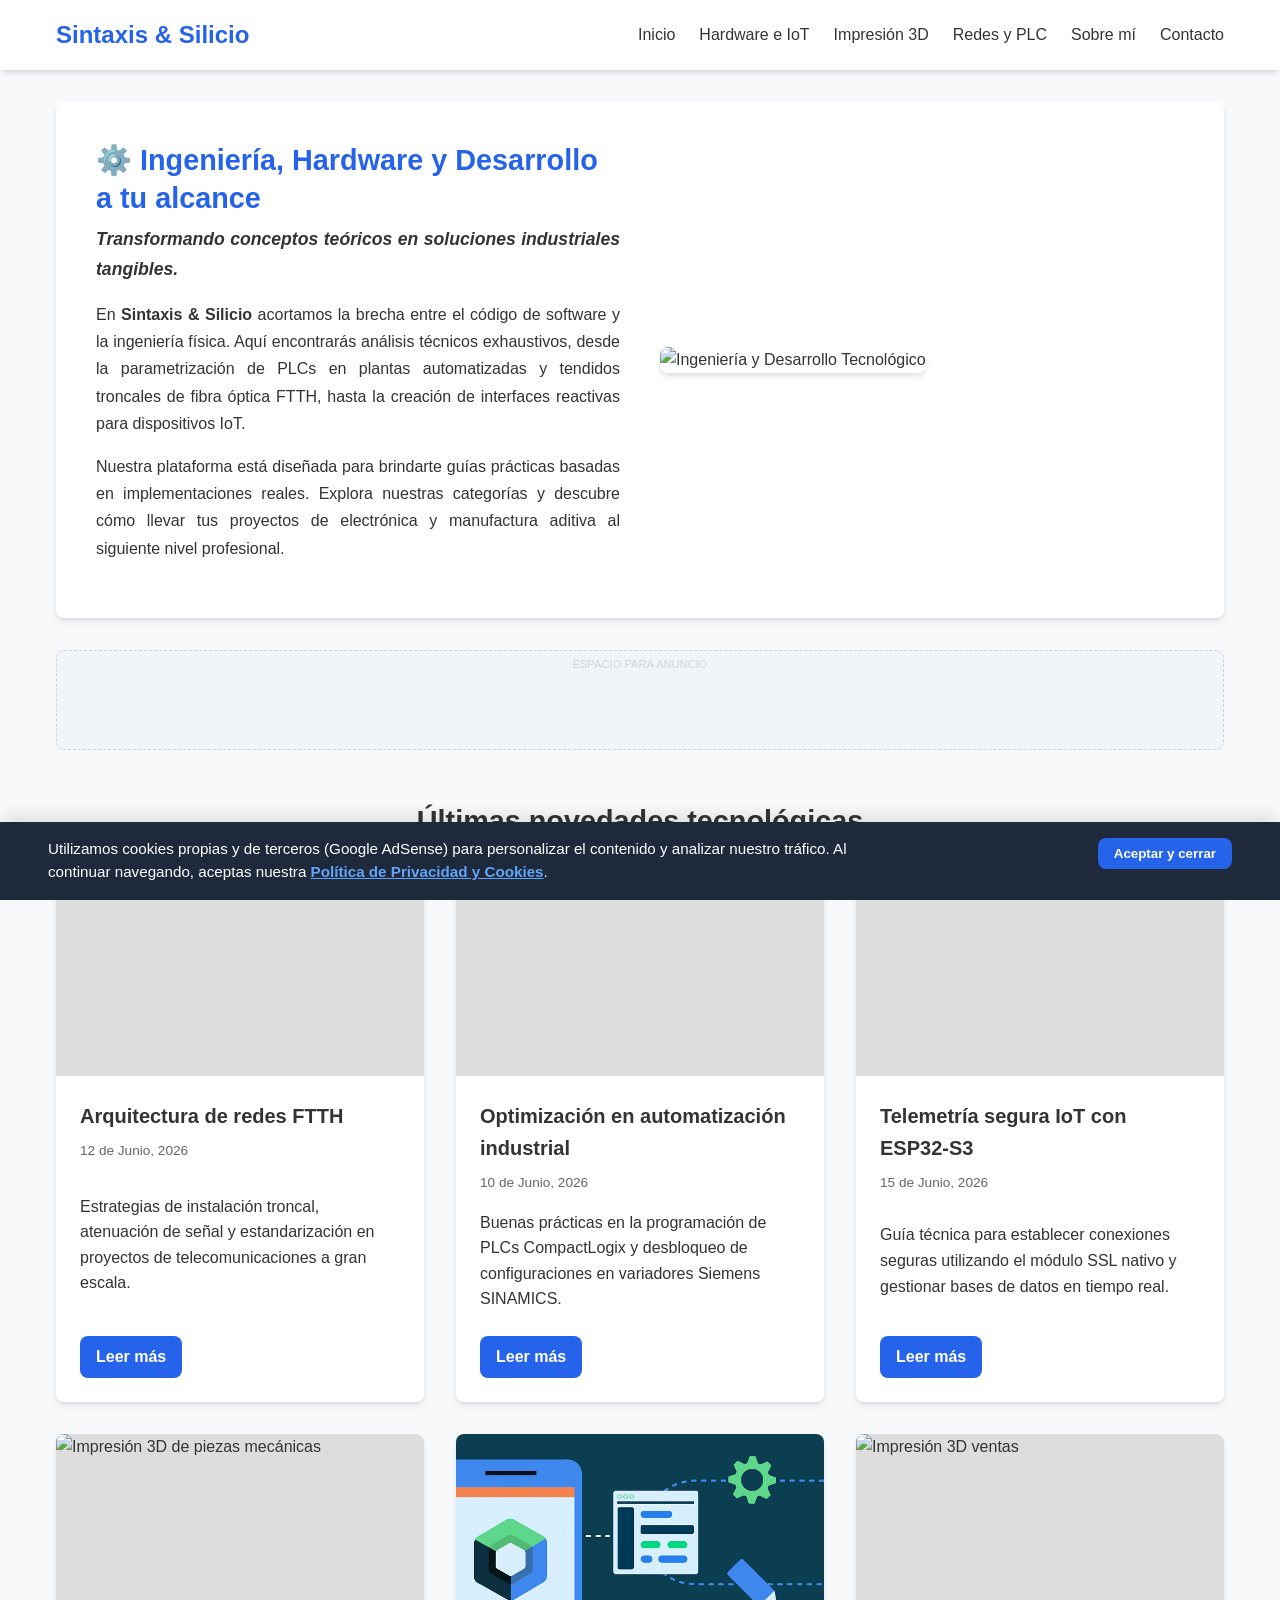
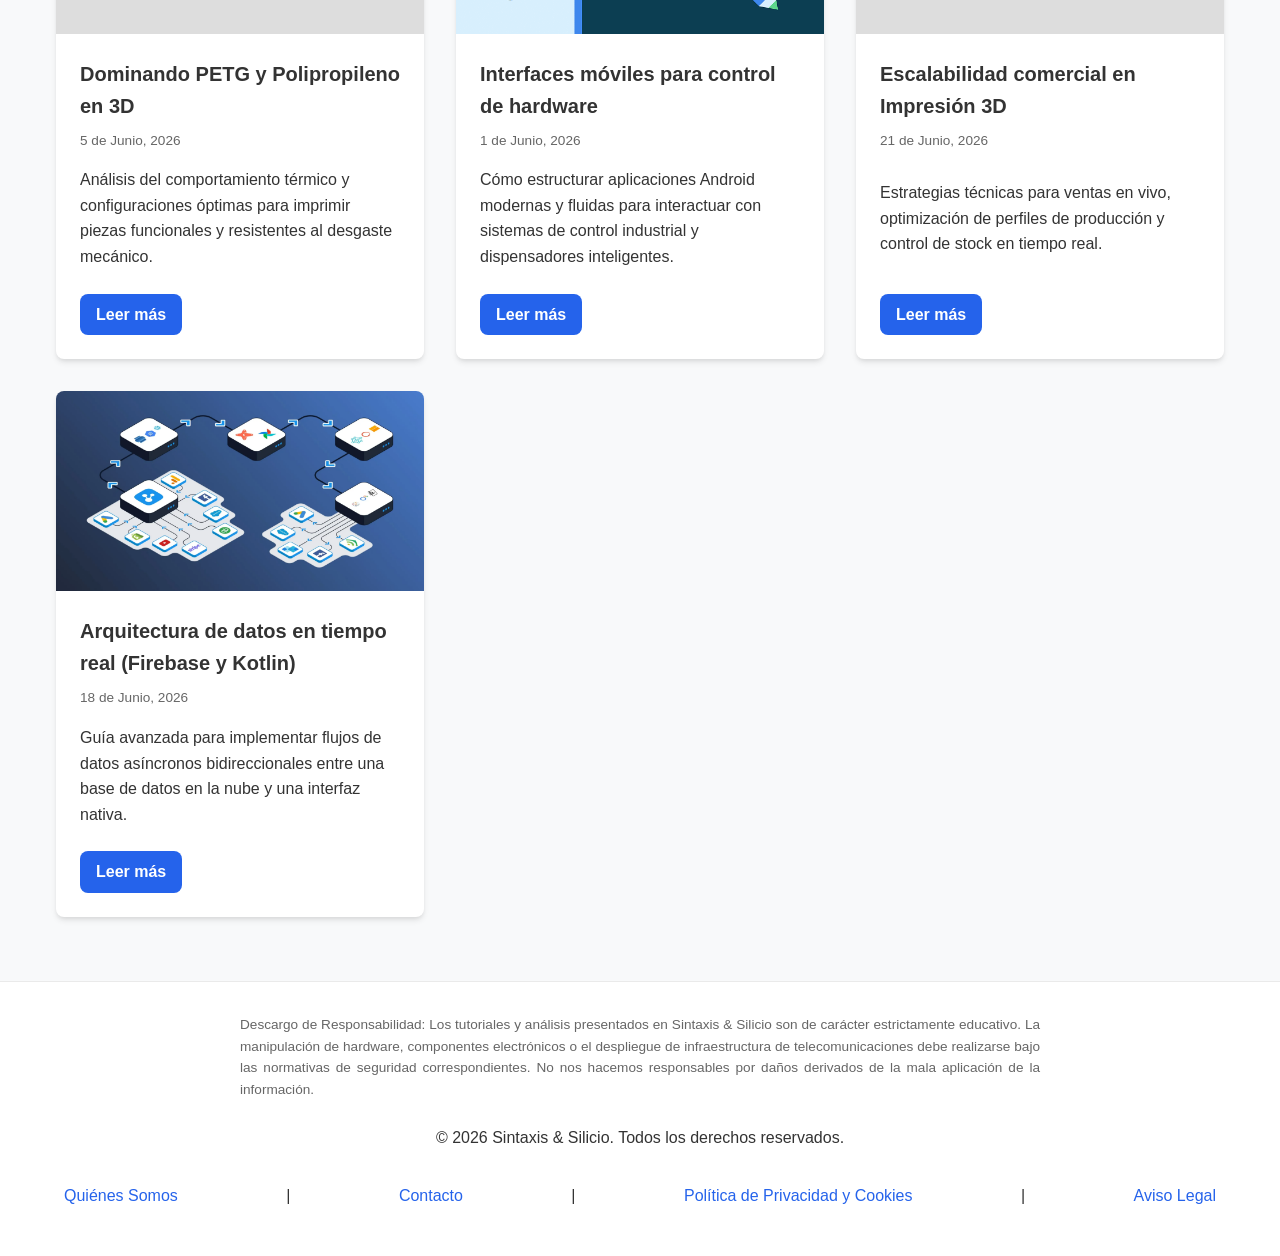
==== commit 41102ab5: "version8" ====
--- a/index.html
+++ b/index.html
@@ -13,18 +13,22 @@
 <body>
 
 <header>
-        <nav>
-            <div class="logo"><a href="index.html">Sintaxis & Silicio</a></div>
-            <ul>
-                <!-- Enlaces actualizados para saltar a las categorías -->
-                <li><a href="index.html">Inicio</a></li>
-                <li><a href="jetpack-compose.html">Hardware e IoT</a></li>
-                <li><a href="impresion-3d.html">Impresión 3D</a></li>
-                <li><a href="logica-plc.html">Redes y PLC</a></li>
-                <li><a href="sobre-mi.html">Sobre mí</a></li>
-                <li><a href="contacto.html">Contacto</a></li>
-            </ul>
-        </nav>
+    <nav>
+        <div class="logo"><a href="index.html">Sintaxis & Silicio</a></div>
+        
+        <!-- Botón que solo se verá en móviles -->
+        <button id="btn-menu" class="btn-menu">☰ MENÚ</button>
+        
+        <!-- Agregamos el id="menu-principal" a la lista -->
+        <ul id="menu-principal">
+            <li><a href="index.html">Inicio</a></li>
+            <li><a href="index.html#cat-iot">Hardware e IoT</a></li>
+            <li><a href="index.html#cat-3d">Impresión 3D</a></li>
+            <li><a href="index.html#cat-redes">Redes y PLC</a></li>
+            <li><a href="sobre-mi.html">Sobre mí</a></li>
+            <li><a href="contacto.html">Contacto</a></li>
+        </ul>
+    </nav>
 </header>
 
     <main>
@@ -118,7 +122,7 @@
 
             <!-- Tarjeta 7: Firebase y Kotlin Realtime -->
             <article class="tarjeta-articulo">
-                <img src="assets/Jetpack-Compose.png" alt="Integración Firebase" class="img-tarjeta">
+                <img src="assets/Arquitectura-datos.png" alt="Integración Firebase" class="img-tarjeta">
                 <div class="contenido-tarjeta">
                     <h3>Arquitectura de datos en tiempo real (Firebase y Kotlin)</h3>
                     <p class="fecha-tarjeta">18 de Junio, 2026</p>
--- a/css/style.css
+++ b/css/style.css
@@ -108,18 +108,6 @@
     z-index: 9999;
 }
 
-/* Añade esto también para separar un poco la sección de recomendados */
-.relacionados-section {
-    margin-top: 4rem;
-    padding-top: 2rem;
-    border-top: 1px solid #eaeaea;
-}
-
-.relacionados-section h3 {
-    margin-bottom: 2rem;
-    font-size: 1.5rem;
-    text-align: center;
-}
 nav {
     max-width: 1200px;
     margin: 0 auto;
@@ -127,7 +115,7 @@
     display: flex;
     justify-content: space-between;
     align-items: center;
-    flex-wrap: wrap; /* Permite que el menú baje en móviles */
+    flex-wrap: wrap; /* Crucial para que el menú baje al expandirse */
 }
 
 nav .logo a {
@@ -136,16 +124,55 @@
     color: var(--color-primario);
 }
 
+/* Diseño del botón hamburguesa - Oculto por defecto en PC */
+.btn-menu {
+    display: none;
+    background: none;
+    border: none;
+    font-size: 1rem;
+    color: var(--color-primario);
+    cursor: pointer;
+    font-weight: bold;
+    padding: 0.5rem;
+}
+
 nav ul {
     list-style: none;
     display: flex;
     gap: 1.5rem;
+    transition: max-height 0.3s ease-out; /* Animación suave al abrir */
 }
 
 nav ul a:hover {
     color: var(--color-primario);
 }
 
+/* ================= DISEÑO MÓVIL (Menú Retráctil) ================= */
+@media (max-width: 768px) {
+    .btn-menu {
+        display: block; /* Mostramos el botón solo en móviles */
+    }
+
+    nav ul {
+        flex-direction: column;
+        width: 100%;
+        text-align: center;
+        gap: 0;
+        /* Ocultamos los enlaces por defecto colapsando su altura */
+        max-height: 0;
+        overflow: hidden;
+    }
+
+    nav ul li {
+        padding: 1rem 0;
+        border-bottom: 1px solid #f1f5f9;
+    }
+
+    /* Esta clase la añadiremos con JavaScript al tocar el botón */
+    nav ul.mostrar {
+        max-height: 400px; 
+    }
+}
 /* ================= INICIO (INDEX) ================= */
 main {
     max-width: 1200px;
@@ -488,19 +515,3 @@
 .btn-enviar-form:hover {
     background-color: #244b73; /* Azul más oscuro al pasar el ratón */
 }
-/* Para que el menú se deslice suavemente al hacer clic */
-html {
-    scroll-behavior: smooth;
-}
-
-/* Estilos para los títulos separadores de categorías en el Inicio */
-.titulo-categoria {
-    margin: 4rem 0 2rem 0; /* Da respiro entre categorías */
-    padding-bottom: 0.5rem;
-    border-bottom: 2px solid var(--color-primario);
-}
-
-.titulo-categoria h2 {
-    font-size: 1.6rem;
-    color: var(--color-texto);
-}
